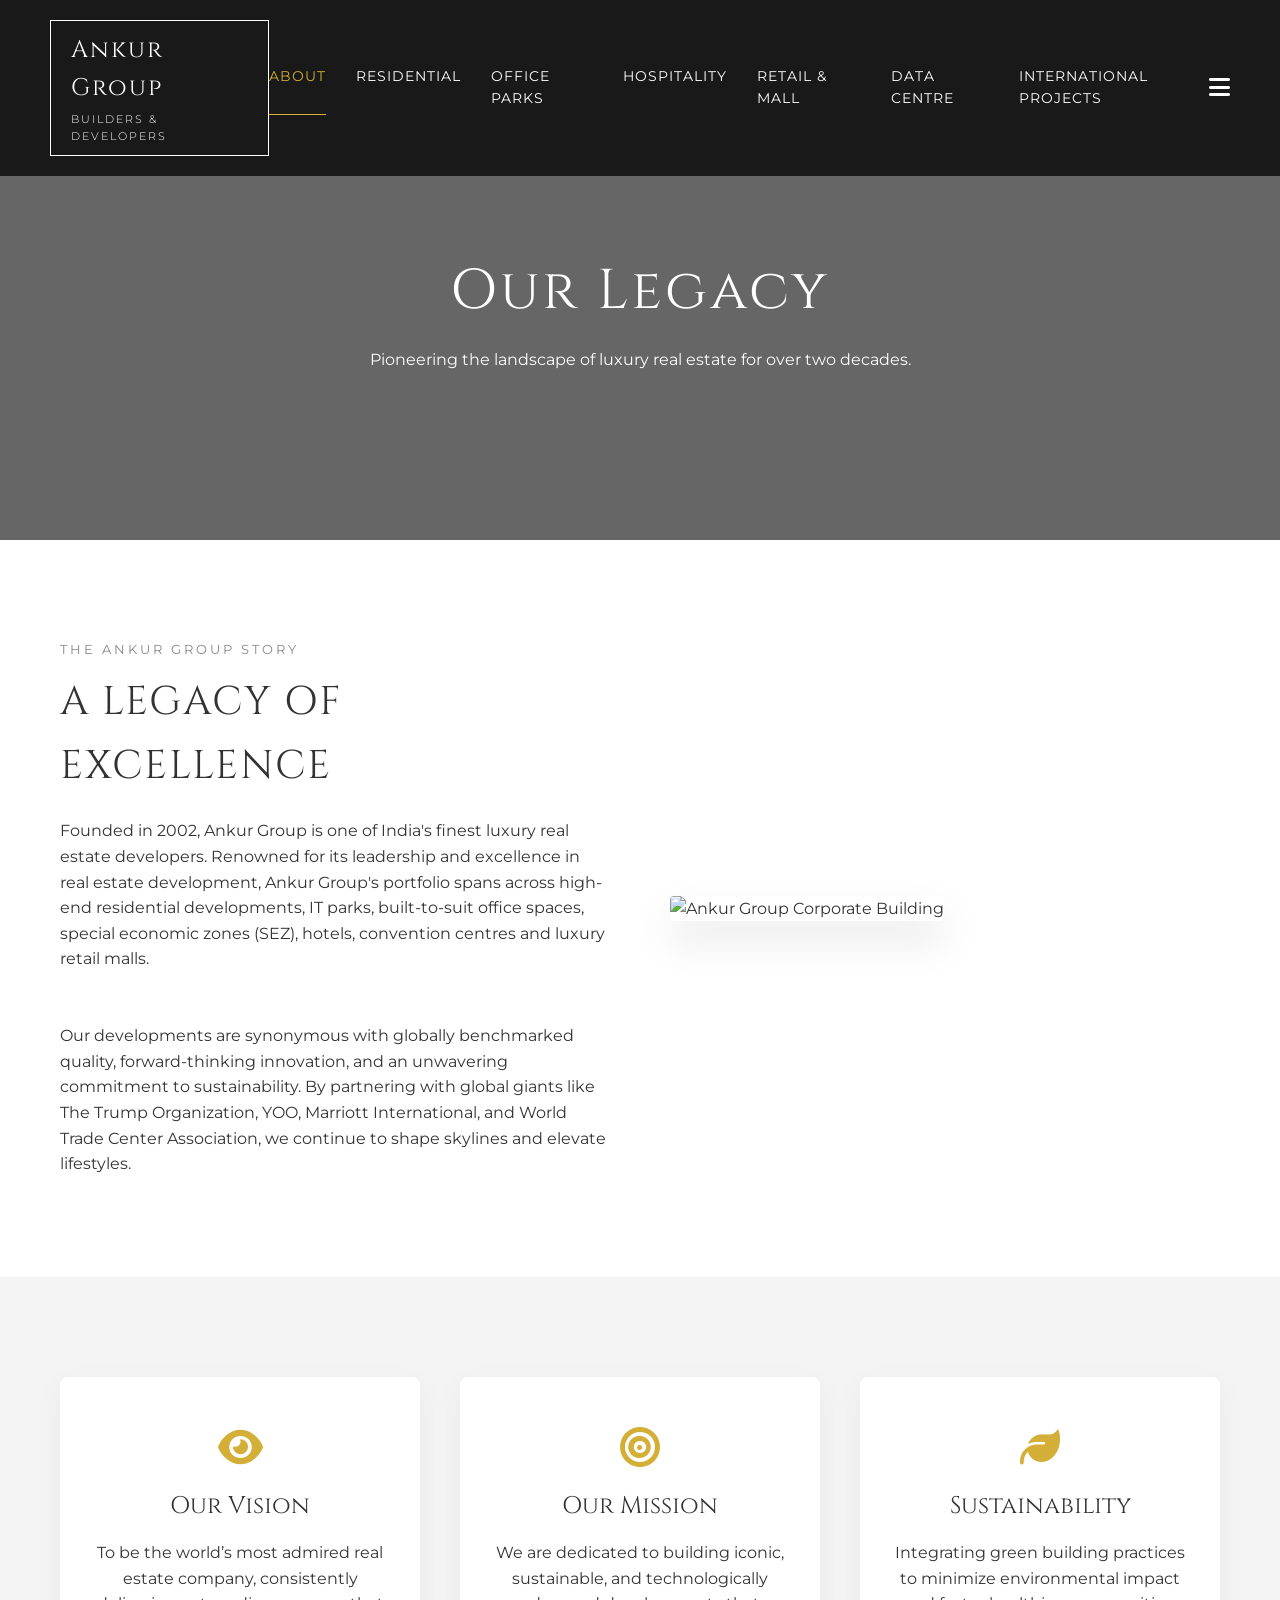
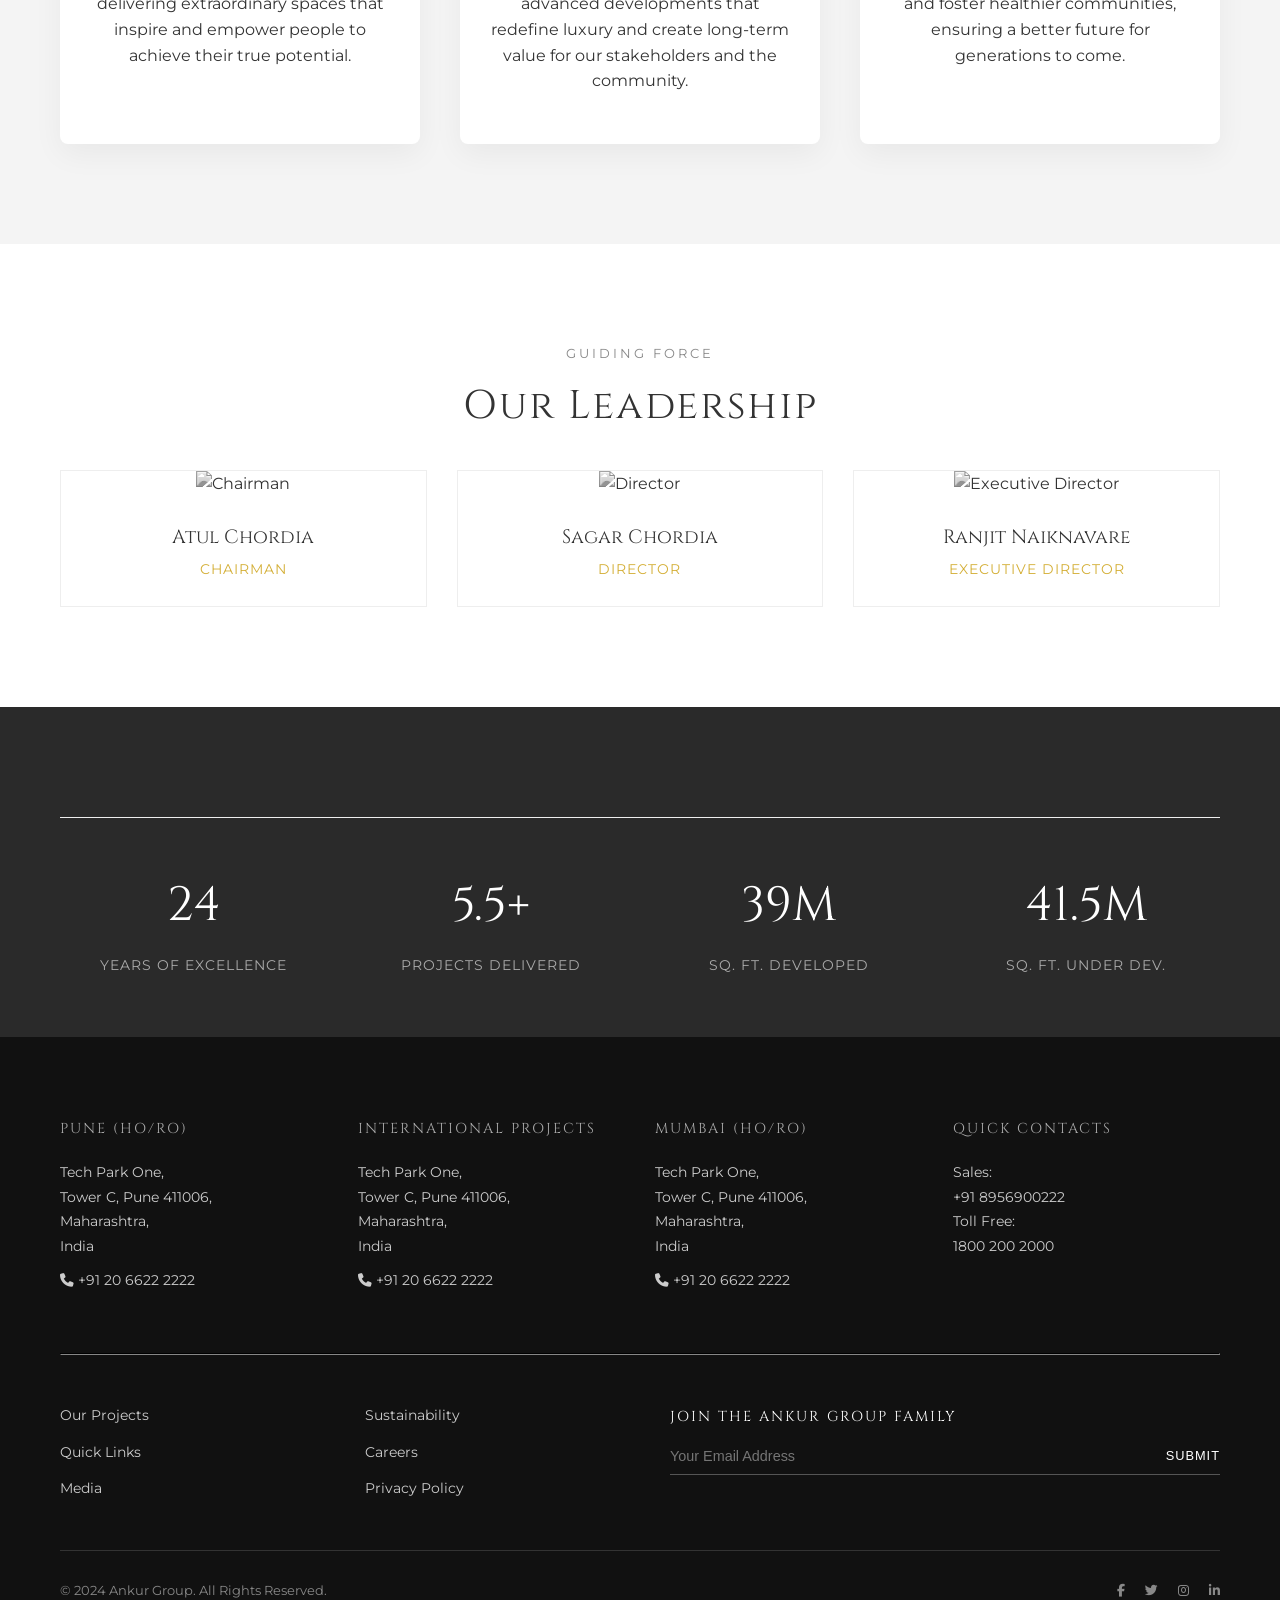
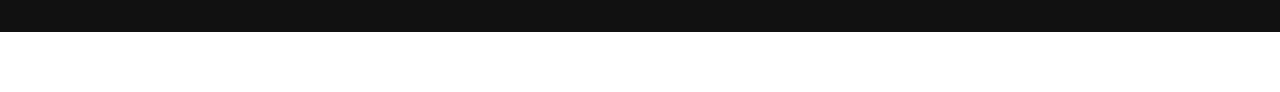
==== about us.html @ a974cc6d "Initial commit for Ankur Group website" ====
<!DOCTYPE html>
<html lang="en">
<head>
    <meta charset="UTF-8">
    <meta name="viewport" content="width=device-width, initial-scale=1.0">
    <title>About Us - Ankur Group Luxury Real Estate</title>
    <link rel="preconnect" href="https://fonts.googleapis.com">
    <link rel="preconnect" href="https://fonts.gstatic.com" crossorigin>
    <link href="https://fonts.googleapis.com/css2?family=Cinzel:wght@400;500;600;700&family=Montserrat:wght@300;400;500;600&display=swap" rel="stylesheet">
    <link rel="stylesheet" href="style.css">
    <link rel="stylesheet" href="https://cdnjs.cloudflare.com/ajax/libs/font-awesome/6.4.0/css/all.min.css">
</head>
<body>
    <!-- Preloader -->
    <div id="preloader">
        <div class="loader-logo">ANKUR GROUP</div>
    </div>
    <!-- Header Navigation -->
    <header class="navbar solid-bg">
        <div class="logo">
            <div class="logo-box">
                <a href="index.html">
                    <span>Ankur Group</span>
                    <span class="sub-logo">Builders & Developers</span>
                </a>
            </div>
        </div>
        <nav class="nav-links">
            <a href="about us.html" class="active">About</a>
            <a href="Residential.html">Residential</a>
            <a href="Office Parks.html">Office Parks</a>
            <a href="Hospitality.html">Hospitality</a>
            <a href="Retail FB.html">Retail & Mall</a>
            <a href="Data Centres.html">Data Centre</a>
            <a href="#">International Projects</a>
        </nav>
        <div class="nav-right">
            <i class="fa-solid fa-bars"></i>
        </div>
    </header>

    <!-- Page Hero Banner -->
    <section class="page-hero" style="background-image: url('https://images.unsplash.com/photo-1577495508048-b635879837f1?auto=format&fit=crop&q=80&w=2000');">
        <div class="overlay-dark"></div>
        <div class="page-hero-content">
            <h1>Our Legacy</h1>
            <p>Pioneering the landscape of luxury real estate for over two decades.</p>
        </div>
    </section>

    <!-- Our Story Section -->
    <section class="our-story section-padding">
        <div class="container">
            <div class="story-grid">
                <div class="story-text">
                    <p class="section-overline">THE ANKUR GROUP STORY</p>
                    <h2 class="section-title mb-4">A LEGACY OF EXCELLENCE</h2>
                    <div class="about-text">
                        <p>Founded in 2002, Ankur Group is one of India's finest luxury real estate developers. Renowned for its leadership and excellence in real estate development, Ankur Group's portfolio spans across high-end residential developments, IT parks, built-to-suit office spaces, special economic zones (SEZ), hotels, convention centres and luxury retail malls.</p>
                        <br><br>
                        Our developments are synonymous with globally benchmarked quality, forward-thinking innovation, and an unwavering commitment to sustainability. By partnering with global giants like The Trump Organization, YOO, Marriott International, and World Trade Center Association, we continue to shape skylines and elevate lifestyles.
                    </div>
                </div>
                <div class="story-image">
                    <img src="https://images.unsplash.com/photo-1486406146926-c627a92ad1ab?auto=format&fit=crop&q=80&w=800" alt="Ankur Group Corporate Building">
                </div>
            </div>
        </div>
    </section>

    <!-- Vision & Mission -->
    <section class="vision-mission section-padding bg-light">
        <div class="container">
            <div class="vision-grid">
                <div class="vm-card">
                    <i class="fa-solid fa-eye vm-icon"></i>
                    <h3>Our Vision</h3>
                    <p>To be the world’s most admired real estate company, consistently delivering extraordinary spaces that inspire and empower people to achieve their true potential.</p>
                </div>
                <div class="vm-card">
                    <i class="fa-solid fa-bullseye vm-icon"></i>
                    <h3>Our Mission</h3>
                    <p>We are dedicated to building iconic, sustainable, and technologically advanced developments that redefine luxury and create long-term value for our stakeholders and the community.</p>
                </div>
                <div class="vm-card">
                    <i class="fa-solid fa-leaf vm-icon"></i>
                    <h3>Sustainability</h3>
                    <p>Integrating green building practices to minimize environmental impact and foster healthier communities, ensuring a better future for generations to come.</p>
                </div>
            </div>
        </div>
    </section>

    <!-- Leadership Section -->
    <section class="leadership section-padding">
        <div class="container text-center">
            <p class="section-overline">GUIDING FORCE</p>
            <h2 class="section-title">Our Leadership</h2>
            
            <div class="leadership-grid mt-4">
                <div class="leader-card">
                    <img src="https://images.unsplash.com/photo-1560250097-0b93528c311a?auto=format&fit=crop&q=80&w=600" alt="Chairman">
                    <div class="leader-info">
                        <h4>Atul Chordia</h4>
                        <p>Chairman</p>
                    </div>
                </div>
                <div class="leader-card">
                    <img src="https://images.unsplash.com/photo-1573496359142-b8d87734a5a2?auto=format&fit=crop&q=80&w=600" alt="Director">
                    <div class="leader-info">
                        <h4>Sagar Chordia</h4>
                        <p>Director</p>
                    </div>
                </div>
                <div class="leader-card">
                    <img src="https://images.unsplash.com/photo-1519085360753-af0119f7cbe7?auto=format&fit=crop&q=80&w=600" alt="Executive Director">
                    <div class="leader-info">
                        <h4>Ranjit Naiknavare</h4>
                        <p>Executive Director</p>
                    </div>
                </div>
            </div>
        </div>
    </section>

    <!-- Statistics Strip -->
    <section class="stats-strip">
        <div class="container">
            <div class="stats-grid strip-grid">
                <div class="stat-item text-center">
                    <h3>24</h3>
                    <p>Years Of Excellence</p>
                </div>
                <div class="stat-item text-center">
                    <h3>5.5+</h3>
                    <p>Projects Delivered</p>
                </div>
                <div class="stat-item text-center">
                    <h3>39M</h3>
                    <p>Sq. Ft. Developed</p>
                </div>
                <div class="stat-item text-center">
                    <h3>41.5M</h3>
                    <p>Sq. Ft. Under Dev.</p>
                </div>
            </div>
        </div>
    </section>

    <!-- Footer Main (Reused) -->
    <footer class="footer">
        <div class="container">
            <div class="footer-grid">
                <div class="footer-col">
                    <h5>PUNE (HO/RO)</h5>
                    <p>Tech Park One,<br>Tower C, Pune 411006,<br>Maharashtra,<br>India</p>
                    <p><i class="fa-solid fa-phone"></i> +91 20 6622 2222</p>
                </div>
                <div class="footer-col">
                    <h5>INTERNATIONAL PROJECTS</h5>
                    <p>Tech Park One,<br>Tower C, Pune 411006,<br>Maharashtra,<br>India</p>
                    <p><i class="fa-solid fa-phone"></i> +91 20 6622 2222</p>
                </div>
                <div class="footer-col">
                    <h5>MUMBAI (HO/RO)</h5>
                    <p>Tech Park One,<br>Tower C, Pune 411006,<br>Maharashtra,<br>India</p>
                    <p><i class="fa-solid fa-phone"></i> +91 20 6622 2222</p>
                </div>
                <div class="footer-col">
                    <h5>QUICK CONTACTS</h5>
                    <p>Sales:<br>+91 8956900222<br>Toll Free:<br>1800 200 2000</p>
                </div>
            </div>
            
            <hr class="footer-divider">
            
            <div class="footer-bottom-grid">
                <div class="f-links">
                    <a href="#">Our Projects</a>
                    <a href="#">Quick Links</a>
                    <a href="#">Media</a>
                </div>
                <div class="f-links">
                    <a href="#">Sustainability</a>
                    <a href="#">Careers</a>
                    <a href="#">Privacy Policy</a>
                </div>
                <div class="f-newsletter">
                    <h5>JOIN THE ANKUR GROUP FAMILY</h5>
                    <form>
                        <input type="email" placeholder="Your Email Address">
                        <button type="submit">Submit</button>
                    </form>
                </div>
            </div>
            
            <div class="footer-copyright">
                <p>&copy; 2024 Ankur Group. All Rights Reserved.</p>
                <div class="social-links">
                    <a href="#"><i class="fa-brands fa-facebook-f"></i></a>
                    <a href="#"><i class="fa-brands fa-twitter"></i></a>
                    <a href="#"><i class="fa-brands fa-instagram"></i></a>
                    <a href="#"><i class="fa-brands fa-linkedin-in"></i></a>
                </div>
            </div>
        </div>
    </footer>

    <script src="script.js"></script>
</body>
</html>
---- style.css ----
:root {
    --primary: #2a2a2a;
    --secondary: #f4f4f4;
    --gold: #d4af37;
    --text-dark: #333333;
    --text-light: #ffffff;
    --text-muted: #888888;
    --font-heading: 'Cinzel', serif;
    --font-body: 'Montserrat', sans-serif;
    --border-color: rgba(255, 255, 255, 0.3);
}

* {
    margin: 0;
    padding: 0;
    box-sizing: border-box;
}

body {
    font-family: var(--font-body);
    color: var(--text-dark);
    line-height: 1.6;
    overflow-x: hidden;
}

a {
    text-decoration: none;
    color: inherit;
}

ul {
    list-style: none;
}

.text-center { text-align: center; }
.mt-2 { margin-top: 1rem; }
.mt-3 { margin-top: 1.5rem; }
.mt-4 { margin-top: 2rem; }

.section-padding {
    padding: 100px 0;
}

.container {
    max-width: 1200px;
    margin: 0 auto;
    padding: 0 20px;
}

/* Typography */
h1, h2, h3, h4, h5, h6 {
    font-family: var(--font-heading);
    font-weight: 400;
}

.section-title {
    font-size: 2.5rem;
    margin-bottom: 20px;
    letter-spacing: 2px;
}

.section-subtitle {
    font-size: 1rem;
    max-width: 900px;
    margin: 0 auto 50px;
    color: var(--text-muted);
}

.section-overline {
    font-size: 0.8rem;
    letter-spacing: 3px;
    color: var(--text-muted);
    margin-bottom: 10px;
    text-transform: uppercase;
}

/* Buttons */
.btn {
    display: inline-block;
    padding: 12px 30px;
    font-size: 0.9rem;
    letter-spacing: 1px;
    text-transform: uppercase;
    transition: all 0.3s ease;
    cursor: pointer;
}

.btn-outline {
    border: 1px solid var(--text-light);
    color: var(--text-light);
    background: transparent;
}

.btn-outline:hover {
    background: var(--text-light);
    color: var(--text-dark);
}

.btn-outline.dark {
    border-color: var(--text-dark);
    color: var(--text-dark);
}

.btn-outline.dark:hover {
    background: var(--text-dark);
    color: var(--text-light);
}

/* Navbar */
.navbar {
    position: absolute;
    top: 0;
    left: 0;
    width: 100%;
    padding: 20px 50px;
    display: flex;
    justify-content: space-between;
    align-items: center;
    z-index: 100;
    color: var(--text-light);
}

.logo-box {
    border: 1px solid var(--text-light);
    padding: 10px 20px;
    font-family: var(--font-heading);
    font-size: 1.5rem;
    letter-spacing: 2px;
    display: flex;
    flex-direction: column;
    align-items: center;
}

.logo-box a {
    color: inherit;
    text-decoration: none;
    display: flex;
    flex-direction: column;
    align-items: center;
}

.sub-logo {
    font-family: var(--font-body);
    font-size: 0.45em;
    letter-spacing: 2px;
    font-weight: 300;
    margin-top: 3px;
    text-transform: uppercase;
}

.nav-links {
    display: flex;
    gap: 30px;
}

.nav-links a {
    font-size: 0.85rem;
    text-transform: uppercase;
    letter-spacing: 1px;
    position: relative;
}

.nav-links a::after {
    content: '';
    position: absolute;
    bottom: -5px;
    left: 0;
    width: 0;
    height: 1px;
    background: var(--text-light);
    transition: width 0.3s;
}

.nav-links a:hover::after {
    width: 100%;
}

.nav-right {
    font-size: 1.5rem;
    cursor: pointer;
}

/* Hero Section */
.hero {
    position: relative;
    height: 100vh;
    width: 100%;
    overflow: hidden;
}

.hero-slider {
    height: 100%;
    width: 100%;
}

.slide {
    position: absolute;
    top: 0;
    left: 0;
    width: 100%;
    height: 100%;
    background-size: cover;
    background-position: center;
    opacity: 0;
    transition: opacity 0.8s ease-in-out;
    display: flex;
    align-items: center;
    justify-content: center;
    text-align: center;
    color: var(--text-light);
}

.slide.active {
    opacity: 1;
    z-index: 1;
}

.overlay {
    position: absolute;
    top: 0;
    left: 0;
    width: 100%;
    height: 100%;
    background: rgba(0, 0, 0, 0.4);
    z-index: 2;
}

.slide-content {
    position: relative;
    z-index: 3;
    max-width: 800px;
    padding: 0 20px;
    transform: translateY(20px);
    opacity: 0;
    transition: all 0.8s ease 0.3s;
}

.slide.active .slide-content {
    transform: translateY(0);
    opacity: 1;
}

.slide-content h1 {
    font-size: 4rem;
    margin-bottom: 20px;
    letter-spacing: 4px;
}

.slide-content p {
    font-size: 1.1rem;
    margin-bottom: 30px;
    line-height: 1.8;
}

.slider-controls {
    position: absolute;
    top: 50%;
    left: 0;
    width: 100%;
    transform: translateY(-50%);
    display: flex;
    justify-content: space-between;
    padding: 0 50px;
    z-index: 10;
}

.slider-controls button {
    background: transparent;
    border: 1px solid var(--border-color);
    border-radius: 50%;
    width: 50px;
    height: 50px;
    color: var(--text-light);
    font-size: 1.2rem;
    cursor: pointer;
    transition: all 0.3s;
}

.slider-controls button:hover {
    background: rgba(255,255,255,0.2);
    border-color: var(--text-light);
}

.slider-dots {
    position: absolute;
    bottom: 30px;
    left: 50%;
    transform: translateX(-50%);
    z-index: 10;
    display: flex;
    gap: 10px;
}

.dot {
    width: 40px;
    height: 2px;
    background: var(--border-color);
    cursor: pointer;
    transition: all 0.3s;
}

.dot.active {
    background: var(--text-light);
}

/* Stats */
.stats-grid {
    display: grid;
    grid-template-columns: repeat(4, 1fr);
    gap: 30px;
    margin-top: 50px;
    border-top: 1px solid #eee;
    padding-top: 50px;
}

.stat-item h3 {
    font-size: 3rem;
    color: var(--primary);
    margin-bottom: 10px;
}

.stat-item p {
    font-size: 0.9rem;
    color: var(--text-muted);
    text-transform: uppercase;
    letter-spacing: 1px;
}

/* Full Width Image */
.full-width-image {
    height: 60vh;
    background-size: cover;
    background-position: center;
    background-attachment: fixed;
}

/* Accordion Section */
.accordion-section {
    display: flex;
    height: 70vh;
    width: 100%;
}

.accordion-item {
    flex: 1;
    position: relative;
    background-size: cover;
    background-position: center;
    transition: flex 0.5s ease;
    cursor: pointer;
    overflow: hidden;
    color: var(--text-light);
}

.accordion-item.active {
    flex: 4;
}

.overlay-dark {
    position: absolute;
    top: 0; left: 0; width: 100%; height: 100%;
    background: rgba(0,0,0,0.6);
    transition: background 0.3s;
}

.accordion-item.active .overlay-dark {
    background: rgba(0,0,0,0.3);
}

.acc-header {
    position: absolute;
    top: 50%;
    left: 50%;
    transform: translate(-50%, -50%);
    text-align: center;
    z-index: 2;
    transition: all 0.4s;
    width: 100%;
}

.accordion-item.active .acc-header {
    opacity: 0;
    pointer-events: none;
}

.acc-header span {
    display: block;
    font-size: 0.8rem;
    margin-bottom: 10px;
    letter-spacing: 2px;
}

.acc-header h4 {
    font-size: 1.2rem;
    letter-spacing: 2px;
    margin-bottom: 15px;
    transform: rotate(-90deg);
    white-space: nowrap;
    position: absolute;
    left: 50%;
    margin-left: -50px;
    top: 100px;
}

.acc-icon {
    margin-top: 150px;
}

.acc-content {
    position: absolute;
    top: 50%;
    left: 50%;
    transform: translate(-50%, -50%);
    width: 80%;
    max-width: 600px;
    text-align: center;
    z-index: 3;
    opacity: 0;
    pointer-events: none;
    transition: all 0.4s;
}

.accordion-item.active .acc-content {
    opacity: 1;
    pointer-events: all;
    transition-delay: 0.2s;
}

.acc-title {
    font-size: 2.5rem;
    margin-bottom: 20px;
    letter-spacing: 3px;
}

.acc-content p {
    font-size: 1rem;
    margin-bottom: 30px;
}

.acc-stats {
    display: flex;
    justify-content: center;
    gap: 30px;
    margin-bottom: 30px;
    font-size: 0.9rem;
}

/* Shaping Skylines */
.tabs-container {
    display: flex;
    justify-content: space-between;
    align-items: center;
    margin-bottom: 40px;
    border-bottom: 1px solid #eee;
    padding-bottom: 15px;
}

.tabs {
    display: flex;
    gap: 30px;
}

.tab {
    background: none;
    border: none;
    font-size: 0.9rem;
    color: var(--text-muted);
    text-transform: uppercase;
    letter-spacing: 1px;
    cursor: pointer;
    padding-bottom: 15px;
    position: relative;
}

.tab.active {
    color: var(--text-dark);
}

.tab.active::after {
    content: '';
    position: absolute;
    bottom: -16px;
    left: 0;
    width: 100%;
    height: 2px;
    background: var(--text-dark);
}

.carousel-nav button {
    background: none;
    border: none;
    font-size: 1.2rem;
    color: var(--text-dark);
    cursor: pointer;
    margin-left: 15px;
}

.projects-carousel {
    display: grid;
    grid-template-columns: repeat(4, 1fr);
    gap: 20px;
}

.project-card {
    cursor: pointer;
}

.card-img {
    width: 100%;
    height: 300px;
    overflow: hidden;
    margin-bottom: 15px;
}

.card-img img {
    width: 100%;
    height: 100%;
    object-fit: cover;
    transition: transform 0.5s ease;
}

.project-card:hover .card-img img {
    transform: scale(1.05);
}

.card-info h4 {
    font-size: 1.1rem;
    margin-bottom: 5px;
}

.card-info p {
    font-size: 0.85rem;
    color: var(--text-muted);
}

/* Signature Dev */
.signature-dev {
    background: #fafafa;
}

.sig-image-container {
    position: relative;
    width: 100%;
    max-width: 1400px;
    margin: 40px auto 0;
    height: 60vh;
}

.sig-main-img {
    width: 100%;
    height: 100%;
    object-fit: cover;
}

.sig-controls {
    position: absolute;
    top: 50%;
    left: 0;
    width: 100%;
    display: flex;
    justify-content: space-between;
    padding: 0 30px;
    transform: translateY(-50%);
}

.sig-controls button {
    background: rgba(255,255,255,0.8);
    border: none;
    width: 40px;
    height: 40px;
    border-radius: 50%;
    cursor: pointer;
    transition: all 0.3s;
}

.sig-controls button:hover {
    background: #fff;
}

.sig-title {
    font-size: 1.8rem;
    margin-bottom: 10px;
}

/* Services */
.services-grid {
    display: grid;
    grid-template-columns: repeat(3, 1fr);
    gap: 30px;
}

.service-card {
    position: relative;
    height: 400px;
    overflow: hidden;
}

.service-card img {
    width: 100%;
    height: 100%;
    object-fit: cover;
    transition: transform 0.5s ease;
}

.service-card:hover img {
    transform: scale(1.05);
}

.service-content {
    position: absolute;
    bottom: 0;
    left: 0;
    width: 100%;
    padding: 30px;
    background: linear-gradient(transparent, rgba(0,0,0,0.8));
    color: #fff;
    text-align: left;
}

.service-content h4 {
    font-size: 1.2rem;
    margin-bottom: 10px;
}

.btn-link {
    font-size: 0.85rem;
    text-transform: uppercase;
    letter-spacing: 1px;
    border-bottom: 1px solid #fff;
    padding-bottom: 3px;
}

/* Footer Visuals */
.footer-visuals {
    display: grid;
    grid-template-columns: repeat(3, 1fr);
    height: 300px;
}

.f-visual {
    position: relative;
    background-size: cover;
    background-position: center;
    display: flex;
    align-items: center;
    justify-content: center;
    color: #fff;
    overflow: hidden;
}

.f-visual h3 {
    position: relative;
    z-index: 2;
    font-size: 1.5rem;
    letter-spacing: 2px;
}

.f-visual .btn-icon {
    position: absolute;
    bottom: 30px;
    z-index: 2;
    border: 1px solid rgba(255,255,255,0.5);
    width: 40px;
    height: 40px;
    display: flex;
    align-items: center;
    justify-content: center;
    border-radius: 50%;
    transition: all 0.3s;
}

.f-visual:hover .btn-icon {
    background: #fff;
    color: #000;
}

/* Footer */
.footer {
    background: #111;
    color: #fff;
    padding: 80px 0 30px;
}

.footer-grid {
    display: grid;
    grid-template-columns: repeat(4, 1fr);
    gap: 30px;
    margin-bottom: 50px;
}

.footer-col h5 {
    font-size: 0.9rem;
    letter-spacing: 2px;
    margin-bottom: 20px;
    color: #aaa;
}

.footer-col p {
    font-size: 0.85rem;
    color: #ccc;
    margin-bottom: 10px;
    line-height: 1.8;
}

.footer-divider {
    border-color: #333;
    margin-bottom: 50px;
}

.footer-bottom-grid {
    display: grid;
    grid-template-columns: 1fr 1fr 2fr;
    gap: 30px;
    margin-bottom: 50px;
}

.f-links {
    display: flex;
    flex-direction: column;
    gap: 15px;
}

.f-links a {
    font-size: 0.85rem;
    color: #ccc;
    transition: color 0.3s;
}

.f-links a:hover {
    color: #fff;
}

.f-newsletter h5 {
    font-size: 0.9rem;
    letter-spacing: 2px;
    margin-bottom: 20px;
}

.f-newsletter form {
    display: flex;
    border-bottom: 1px solid #555;
    padding-bottom: 10px;
}

.f-newsletter input {
    flex: 1;
    background: none;
    border: none;
    color: #fff;
    outline: none;
    font-size: 0.9rem;
}

.f-newsletter button {
    background: none;
    border: none;
    color: #fff;
    text-transform: uppercase;
    letter-spacing: 1px;
    font-size: 0.8rem;
    cursor: pointer;
}

.footer-copyright {
    display: flex;
    justify-content: space-between;
    align-items: center;
    border-top: 1px solid #333;
    padding-top: 30px;
    font-size: 0.8rem;
    color: #888;
}

.social-links {
    display: flex;
    gap: 20px;
}

.social-links a {
    color: #888;
    transition: color 0.3s;
}

.social-links a:hover {
    color: #fff;
}

/* Responsive Design */
@media (max-width: 1024px) {
    .stats-grid {
        grid-template-columns: repeat(2, 1fr);
    }
    .accordion-section {
        flex-direction: column;
        height: 100vh;
    }
    .projects-carousel {
        grid-template-columns: repeat(2, 1fr);
    }
    .services-grid {
        grid-template-columns: repeat(2, 1fr);
    }
    .footer-grid {
        grid-template-columns: repeat(2, 1fr);
    }
}

@media (max-width: 768px) {
    .nav-links {
        display: none;
    }
    .slide-content h1 {
        font-size: 2.5rem;
    }
    .footer-bottom-grid {
        grid-template-columns: 1fr;
    }
    .footer-visuals {
        grid-template-columns: 1fr;
    }
}

/* =========================================
   About Us Page Styles
========================================= */

/* Navbar Variation */
.navbar.solid-bg {
    background: rgba(17, 17, 17, 0.9);
    position: fixed;
}
.nav-links a.active {
    color: var(--gold);
}
.nav-links a.active::after {
    width: 100%;
    background: var(--gold);
}

/* Page Hero */
.page-hero {
    position: relative;
    height: 60vh;
    background-size: cover;
    background-position: center;
    display: flex;
    align-items: center;
    justify-content: center;
    text-align: center;
    color: var(--text-light);
    margin-top: 0;
}
.page-hero-content {
    position: relative;
    z-index: 3;
    padding-top: 80px; /* offset for fixed navbar */
}
.page-hero-content h1 {
    font-size: 3.5rem;
    letter-spacing: 3px;
    margin-bottom: 10px;
}

/* Story Section */
.story-grid {
    display: grid;
    grid-template-columns: 1fr 1fr;
    gap: 60px;
    align-items: center;
}
.story-image img {
    width: 100%;
    border-radius: 4px;
    box-shadow: 0 20px 40px rgba(0,0,0,0.1);
}

/* Vision & Mission */
.bg-light {
    background: var(--secondary);
}
.vision-grid {
    display: grid;
    grid-template-columns: repeat(3, 1fr);
    gap: 40px;
}
.vm-card {
    background: #fff;
    padding: 50px 30px;
    text-align: center;
    border-radius: 8px;
    box-shadow: 0 10px 30px rgba(0,0,0,0.05);
    transition: transform 0.3s;
}
.vm-card:hover {
    transform: translateY(-10px);
}
.vm-icon {
    font-size: 2.5rem;
    color: var(--gold);
    margin-bottom: 20px;
}
.vm-card h3 {
    font-size: 1.5rem;
    margin-bottom: 15px;
}

/* Leadership */
.leadership-grid {
    display: grid;
    grid-template-columns: repeat(3, 1fr);
    gap: 30px;
}
.leader-card {
    background: #fff;
    border: 1px solid #eee;
    overflow: hidden;
}
.leader-card img {
    width: 100%;
    height: 350px;
    object-fit: cover;
    filter: grayscale(100%);
    transition: filter 0.5s;
}
.leader-card:hover img {
    filter: grayscale(0%);
}
.leader-info {
    padding: 25px;
}
.leader-info h4 {
    font-size: 1.2rem;
    margin-bottom: 5px;
}
.leader-info p {
    color: var(--gold);
    font-size: 0.9rem;
    text-transform: uppercase;
    letter-spacing: 1px;
}

/* Stats Strip */
.stats-strip {
    background: var(--primary);
    color: #fff;
    padding: 60px 0;
}
.stats-strip .stat-item h3 {
    color: #fff;
}
.stats-strip .stat-item p {
    color: #aaa;
}

@media (max-width: 768px) {
    .story-grid, .vision-grid, .leadership-grid {
        grid-template-columns: 1fr;
    }
}

/* =========================================
   Residential Page Styles
========================================= */

/* Residential Hero */
.res-hero {
    position: relative;
    height: 70vh;
    background-size: cover;
    background-position: center;
    display: flex;
    flex-direction: column;
    align-items: center;
    justify-content: center;
    text-align: center;
    color: var(--text-light);
}

.res-hero-content {
    position: relative;
    z-index: 3;
    padding-top: 80px;
}

.res-hero-content h1 {
    font-size: 4rem;
    letter-spacing: 4px;
    margin-bottom: 10px;
}

.res-hero-content p {
    font-size: 1.2rem;
    letter-spacing: 1px;
}

.res-hero-stats {
    position: absolute;
    bottom: 0;
    left: 0;
    width: 100%;
    z-index: 3;
    display: flex;
    justify-content: center;
    gap: 80px;
    padding: 30px 20px;
    border-top: 1px solid rgba(255,255,255,0.2);
    background: linear-gradient(transparent, rgba(0,0,0,0.8));
}

.res-stat h3 {
    font-size: 2rem;
    color: #fff;
    margin-bottom: 5px;
}

.res-stat .unit {
    font-size: 1rem;
    color: var(--gold);
}

.res-stat p {
    font-size: 0.85rem;
    text-transform: uppercase;
    letter-spacing: 1px;
}

/* Projects List */
.projects-list {
    background: #fff;
}

.project-list-item {
    display: flex;
    gap: 50px;
    margin-bottom: 60px;
    padding-bottom: 60px;
    border-bottom: 1px solid #eee;
}

.project-list-item:last-child {
    border-bottom: none;
}

.proj-img {
    flex: 0 0 45%;
}

.proj-img img {
    width: 100%;
    height: 400px;
    object-fit: cover;
}

.proj-details {
    flex: 1;
    display: flex;
    flex-direction: column;
    justify-content: center;
}

.proj-title {
    font-size: 1.8rem;
    margin-bottom: 15px;
    letter-spacing: 1px;
    color: var(--primary);
}

.proj-desc {
    font-size: 1rem;
    color: var(--text-muted);
    margin-bottom: 25px;
}

.proj-features {
    display: grid;
    grid-template-columns: 1fr 1fr;
    gap: 15px;
    margin-bottom: 30px;
}

.proj-features li {
    font-size: 0.9rem;
    color: #555;
    display: flex;
    align-items: center;
    gap: 10px;
}

.proj-features li i {
    color: var(--gold);
    width: 20px;
}

.proj-actions {
    display: flex;
    gap: 15px;
}

.btn-sm {
    padding: 10px 20px;
    font-size: 0.8rem;
}

/* Pagination */
.pagination {
    display: flex;
    justify-content: center;
    align-items: center;
    gap: 15px;
    margin-top: 20px;
}

.page-link {
    width: 40px;
    height: 40px;
    display: flex;
    align-items: center;
    justify-content: center;
    border: 1px solid #ddd;
    color: #555;
    transition: all 0.3s;
}

.page-link:hover, .page-link.active {
    background: var(--primary);
    color: #fff;
    border-color: var(--primary);
}

.page-dots {
    color: #888;
}

/* Explore Others */
.explore-others .project-card {
    border: 1px solid #eee;
    background: #fff;
}

/* At a Glance Banner */
.glance-banner {
    position: relative;
    height: 40vh;
    background-size: cover;
    background-position: center;
    display: flex;
    align-items: center;
    justify-content: center;
    text-align: center;
    color: #fff;
}

.glance-content {
    position: relative;
    z-index: 3;
}

.glance-content h2 {
    font-size: 2.2rem;
    letter-spacing: 2px;
    margin-bottom: 10px;
}

.glance-content p {
    font-size: 1.2rem;
    letter-spacing: 4px;
}

@media (max-width: 992px) {
    .project-list-item {
        flex-direction: column;
    }
    .res-hero-stats {
        gap: 30px;
        flex-wrap: wrap;
    }
}

/* =========================================
   Sticky Filter Bar
========================================= */

.sticky-filter-bar {
    position: fixed;
    bottom: 0;
    left: 0;
    width: 100%;
    background: #faf7f2;
    border-top: 1px solid #e0dcd2;
    z-index: 1000;
    padding: 15px 40px;
    display: flex;
    justify-content: space-between;
    align-items: center;
    box-shadow: 0 -2px 10px rgba(0,0,0,0.05);
}

.sticky-left, .sticky-center, .sticky-right {
    display: flex;
    align-items: center;
    gap: 30px;
}

.sticky-filter-bar p {
    font-size: 0.9rem;
    color: #333;
    font-weight: 500;
    margin: 0;
}

.filter-dropdown {
    position: relative;
    border-bottom: 1px solid #c8bcad;
    padding-bottom: 5px;
    width: 200px;
    display: flex;
    justify-content: space-between;
    align-items: center;
    cursor: pointer;
    font-size: 0.9rem;
    color: #333;
}

.filter-dropdown i {
    font-size: 0.8rem;
    color: #888;
}

.toggle-switch {
    display: flex;
    align-items: center;
    gap: 10px;
    font-size: 0.85rem;
    color: #666;
}

.toggle-bg {
    width: 50px;
    height: 24px;
    background: #c8bcad;
    border-radius: 2px;
    position: relative;
    cursor: pointer;
    border: 1px solid #bba58d;
}

.toggle-thumb {
    position: absolute;
    top: 2px;
    left: 2px;
    width: 20px;
    height: 18px;
    background: #fff;
    border-radius: 2px;
    transition: left 0.3s;
}

/* Add padding to body to prevent content from hiding behind sticky bar */
body {
    padding-bottom: 60px;
}

/* =========================================
   Preloader and Transitions
========================================= */

#preloader {
    position: fixed;
    top: 0;
    left: 0;
    width: 100%;
    height: 100%;
    background-color: #111; /* Dark luxury background */
    z-index: 999999;
    display: flex;
    justify-content: center;
    align-items: center;
    transition: opacity 0.5s ease, visibility 0.5s ease;
}

#preloader.fade-out {
    opacity: 0;
    visibility: hidden;
}

.loader-logo {
    color: #c8bcad;
    font-family: 'Cinzel', serif;
    font-size: 2.5rem;
    letter-spacing: 5px;
    animation: pulse 1.5s infinite;
}

@keyframes pulse {
    0% { opacity: 0.5; transform: scale(0.95); }
    50% { opacity: 1; transform: scale(1); }
    100% { opacity: 0.5; transform: scale(0.95); }
}
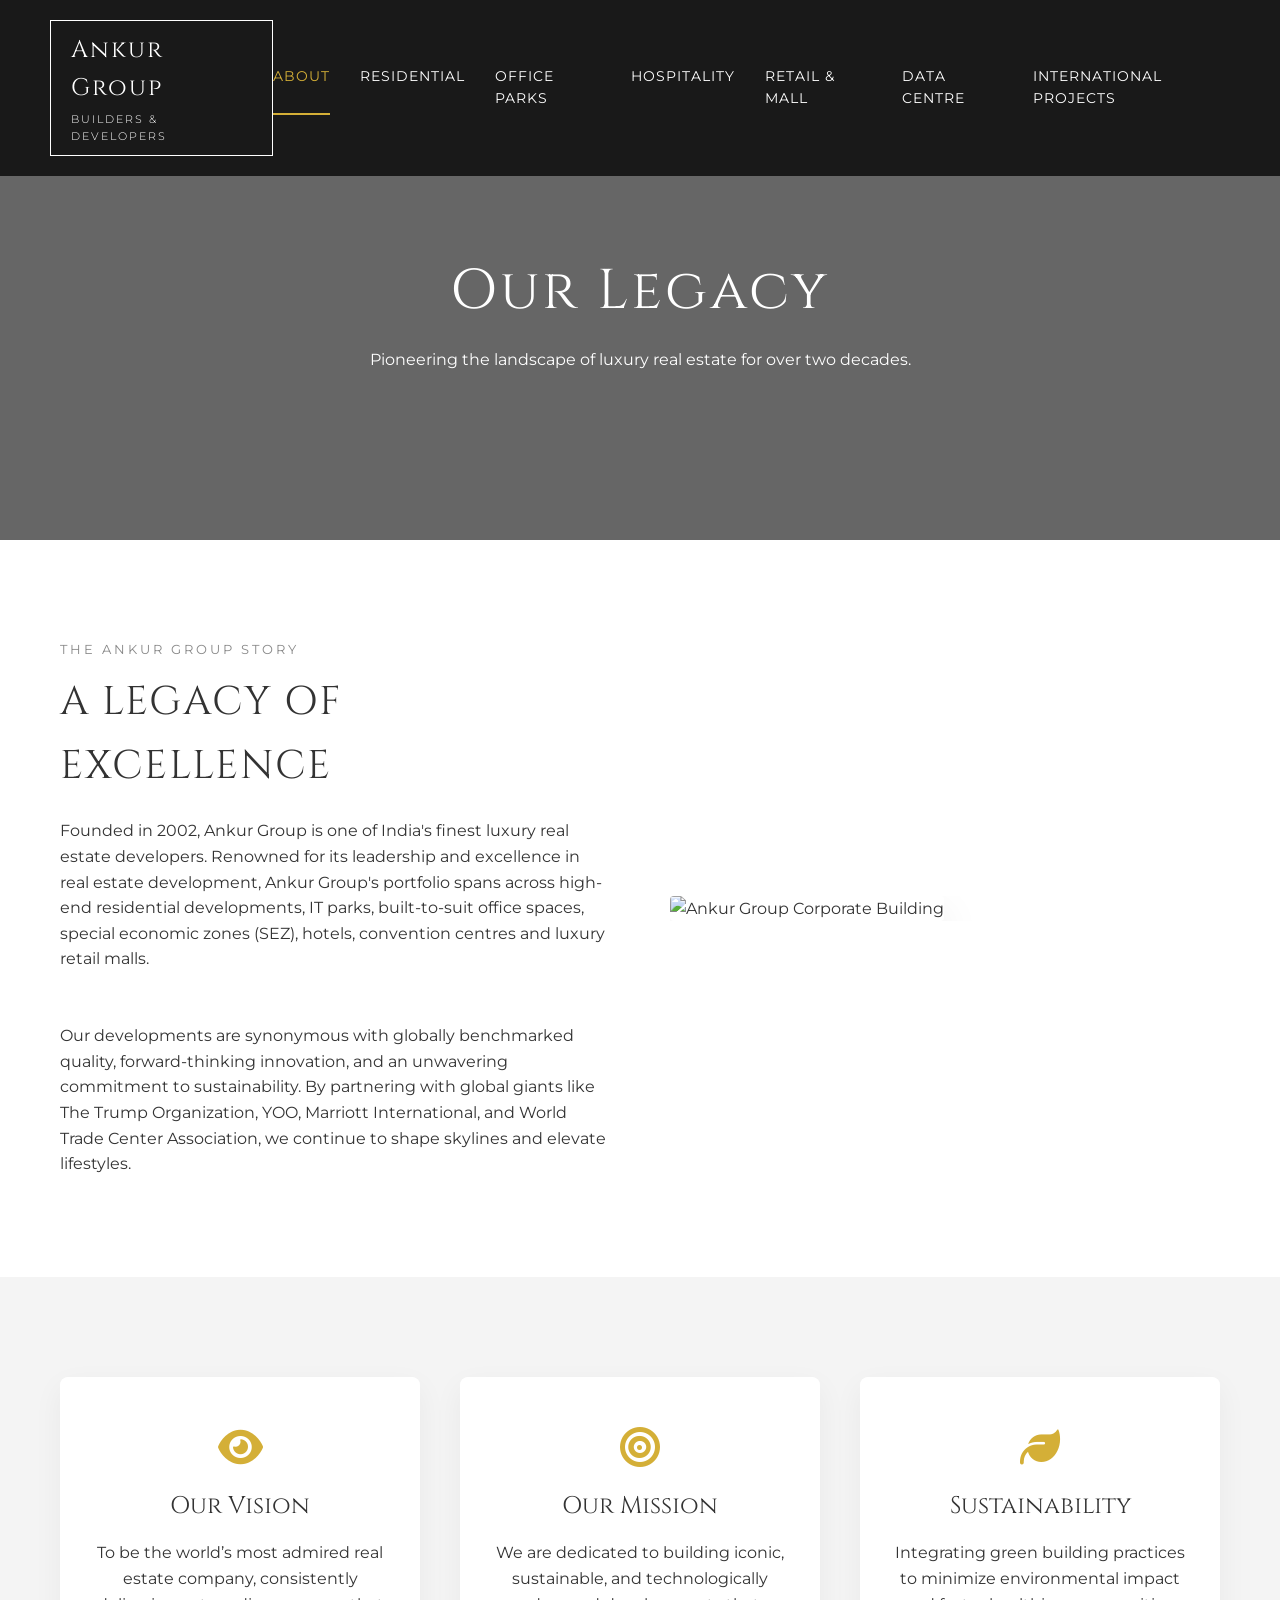
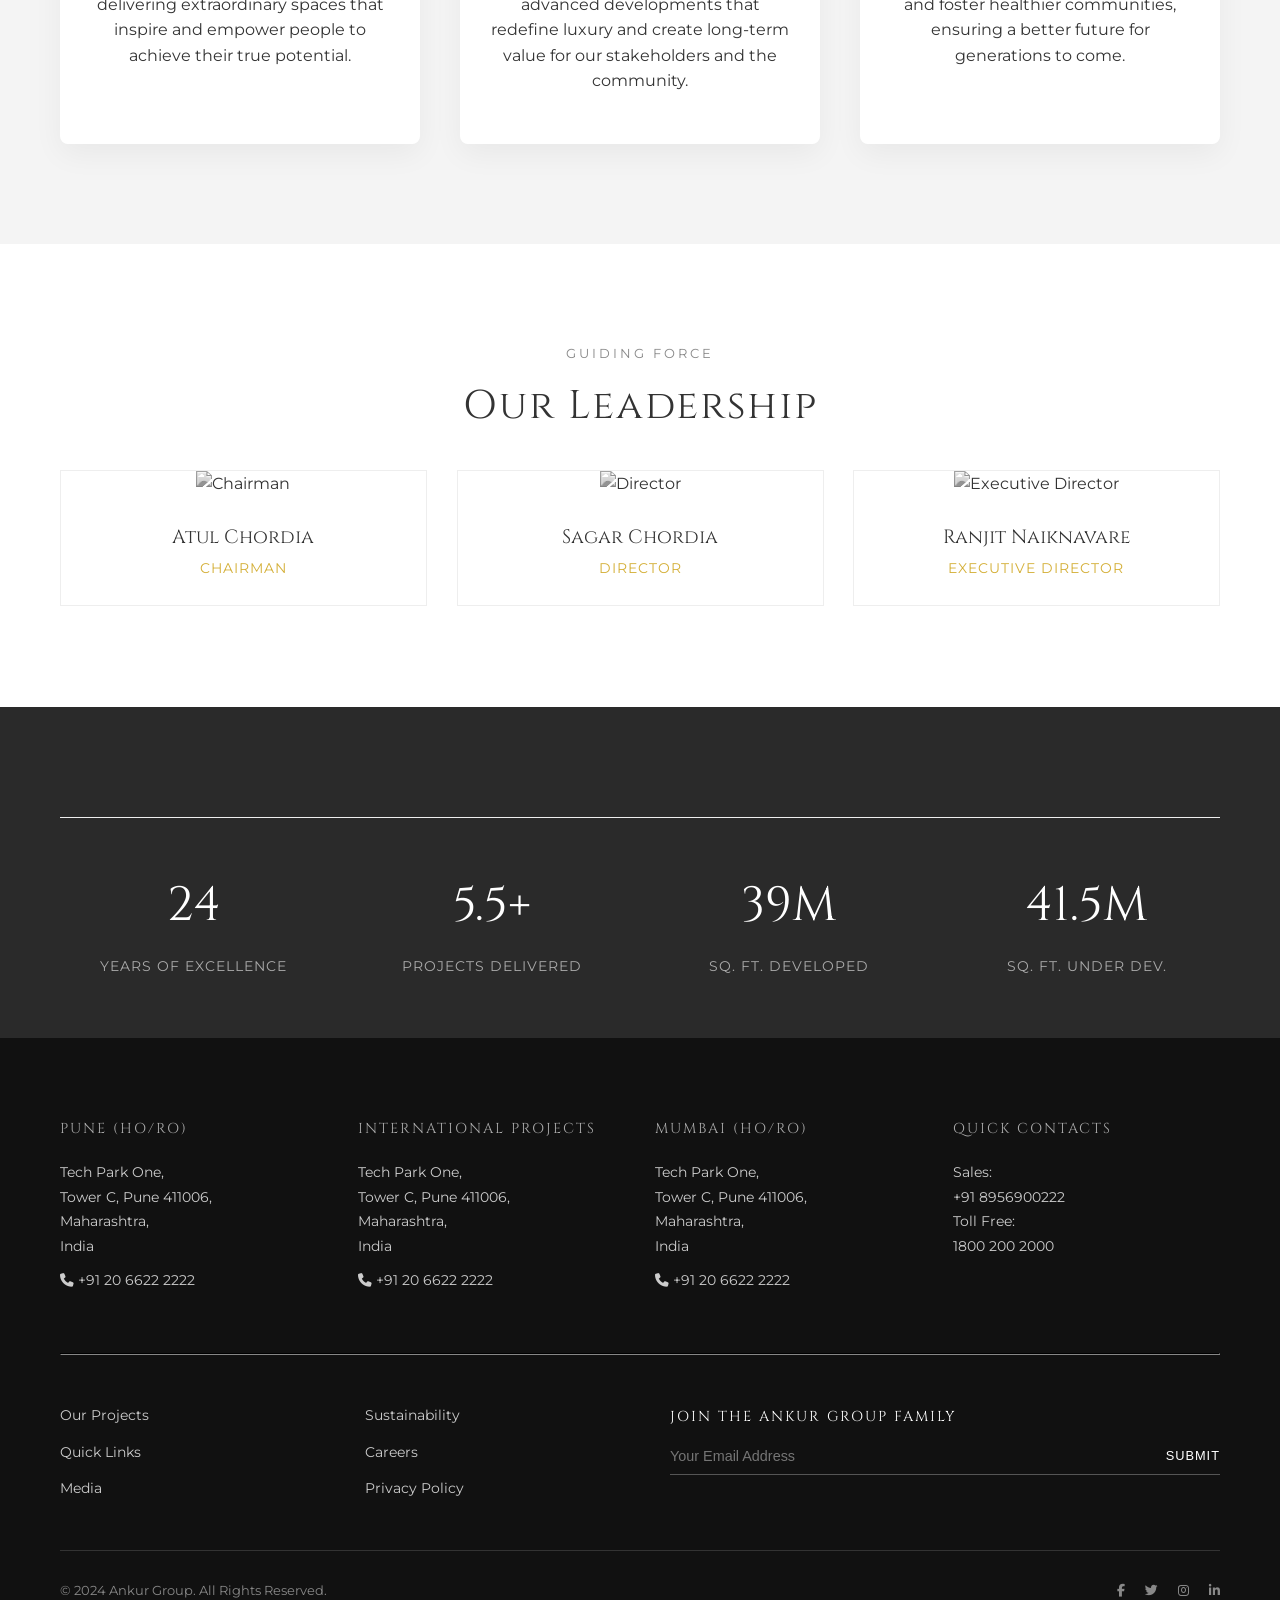
==== commit 7ade1765: "Implement luxury modern project popup modal across Office Parks, Hospitality, Retail & Mall, Data Ce" ====
--- a/about us.html
+++ b/about us.html
@@ -32,7 +32,7 @@
             <a href="Hospitality.html">Hospitality</a>
             <a href="Retail FB.html">Retail & Mall</a>
             <a href="Data Centres.html">Data Centre</a>
-            <a href="#">International Projects</a>
+            <a href="International Projects.html">International Projects</a>
         </nav>
         <div class="nav-right">
             <i class="fa-solid fa-bars"></i>
--- a/style.css
+++ b/style.css
@@ -32,10 +32,21 @@
     list-style: none;
 }
 
-.text-center { text-align: center; }
-.mt-2 { margin-top: 1rem; }
-.mt-3 { margin-top: 1.5rem; }
-.mt-4 { margin-top: 2rem; }
+.text-center {
+    text-align: center;
+}
+
+.mt-2 {
+    margin-top: 1rem;
+}
+
+.mt-3 {
+    margin-top: 1.5rem;
+}
+
+.mt-4 {
+    margin-top: 2rem;
+}
 
 .section-padding {
     padding: 100px 0;
@@ -48,7 +59,12 @@
 }
 
 /* Typography */
-h1, h2, h3, h4, h5, h6 {
+h1,
+h2,
+h3,
+h4,
+h5,
+h6 {
     font-family: var(--font-heading);
     font-weight: 400;
 }
@@ -277,7 +293,7 @@
 }
 
 .slider-controls button:hover {
-    background: rgba(255,255,255,0.2);
+    background: rgba(255, 255, 255, 0.2);
     border-color: var(--text-light);
 }
 
@@ -358,13 +374,16 @@
 
 .overlay-dark {
     position: absolute;
-    top: 0; left: 0; width: 100%; height: 100%;
-    background: rgba(0,0,0,0.6);
+    top: 0;
+    left: 0;
+    width: 100%;
+    height: 100%;
+    background: rgba(0, 0, 0, 0.6);
     transition: background 0.3s;
 }
 
 .accordion-item.active .overlay-dark {
-    background: rgba(0,0,0,0.3);
+    background: rgba(0, 0, 0, 0.3);
 }
 
 .acc-header {
@@ -564,7 +583,7 @@
 }
 
 .sig-controls button {
-    background: rgba(255,255,255,0.8);
+    background: rgba(255, 255, 255, 0.8);
     border: none;
     width: 40px;
     height: 40px;
@@ -612,7 +631,7 @@
     left: 0;
     width: 100%;
     padding: 30px;
-    background: linear-gradient(transparent, rgba(0,0,0,0.8));
+    background: linear-gradient(transparent, rgba(0, 0, 0, 0.8));
     color: #fff;
     text-align: left;
 }
@@ -659,7 +678,7 @@
     position: absolute;
     bottom: 30px;
     z-index: 2;
-    border: 1px solid rgba(255,255,255,0.5);
+    border: 1px solid rgba(255, 255, 255, 0.5);
     width: 40px;
     height: 40px;
     display: flex;
@@ -785,38 +804,332 @@
     color: #fff;
 }
 
-/* Responsive Design */
+/* Responsive Design & Mobile Overhaul */
+.nav-right {
+    display: none;
+    /* Hidden on desktop */
+    font-size: 1.5rem;
+    cursor: pointer;
+    z-index: 1001;
+    /* Above menu overlay */
+    transition: color 0.3s ease;
+}
+
 @media (max-width: 1024px) {
     .stats-grid {
         grid-template-columns: repeat(2, 1fr);
-    }
+        gap: 20px;
+    }
+
     .accordion-section {
         flex-direction: column;
-        height: 100vh;
-    }
+        height: auto;
+        min-height: 120vh;
+    }
+
+    .accordion-item {
+        height: 20vh;
+        transition: height 0.4s ease;
+    }
+
+    .accordion-item.active {
+        height: 50vh;
+        flex: none;
+    }
+
+    .acc-header h4 {
+        transform: none !important;
+        position: static !important;
+        margin: 0 !important;
+        font-size: 1.5rem !important;
+    }
+
+    .acc-icon {
+        margin-top: 10px !important;
+    }
+
+    .acc-content {
+        width: 90%;
+    }
+
+    .acc-title {
+        font-size: 1.8rem;
+    }
+
     .projects-carousel {
         grid-template-columns: repeat(2, 1fr);
     }
+
     .services-grid {
         grid-template-columns: repeat(2, 1fr);
     }
+
     .footer-grid {
         grid-template-columns: repeat(2, 1fr);
     }
 }
 
 @media (max-width: 768px) {
+    .navbar {
+        padding: 15px 25px;
+    }
+
+    .logo-box {
+        padding: 6px 12px;
+        font-size: 1.1rem;
+    }
+
+    .nav-right {
+        display: block;
+        /* Visible on mobile */
+    }
+
     .nav-links {
         display: none;
-    }
+        flex-direction: column;
+        position: fixed;
+        top: 0;
+        left: 0;
+        width: 100%;
+        height: 100vh;
+        background: rgba(17, 17, 17, 0.98);
+        /* Solid luxury near-black background */
+        justify-content: center;
+        align-items: center;
+        gap: 25px;
+        z-index: 1000;
+        padding: 40px;
+    }
+
+    .nav-links.active {
+        display: flex;
+    }
+
+    .nav-links a {
+        font-size: 1.3rem;
+        letter-spacing: 2px;
+        text-align: center;
+    }
+
+    /* Hero/Banner Responsiveness */
     .slide-content h1 {
-        font-size: 2.5rem;
-    }
+        font-size: 2rem;
+        letter-spacing: 2px;
+    }
+
+    .slide-content p {
+        font-size: 0.85rem;
+        line-height: 1.5;
+        padding: 0 15px;
+    }
+
+    .slider-controls {
+        display: none !important;
+    }
+
+    /* Shaping Skylines Section Mobile Overhaul */
+    .tabs-container {
+        flex-direction: column !important;
+        align-items: center !important;
+        gap: 15px !important;
+        border-bottom: none !important;
+        padding-bottom: 0 !important;
+        margin-bottom: 25px !important;
+    }
+
+    .tabs {
+        width: 100% !important;
+        display: flex !important;
+        justify-content: flex-start !important;
+        align-items: center !important;
+        overflow-x: auto !important;
+        white-space: nowrap !important;
+        gap: 20px !important;
+        padding: 5px 10px 15px 10px !important;
+        border-bottom: 1px solid #eee !important;
+        -webkit-overflow-scrolling: touch !important;
+    }
+
+    .tabs::-webkit-scrollbar {
+        display: none !important;
+        /* Hide scrollbar for premium touch slider look */
+    }
+
+    .tab {
+        display: inline-block !important;
+        flex-shrink: 0 !important;
+        padding-bottom: 10px !important;
+        font-size: 0.85rem !important;
+    }
+
+    .tab.active::after {
+        bottom: -16px !important;
+    }
+
+    .carousel-nav {
+        display: none !important;
+        /* Hide arrows on mobile for cleaner swipe focus */
+    }
+
+    /* Page & Category Heros */
+    .page-hero {
+        height: auto;
+        min-height: 40vh;
+        padding: 120px 20px 60px 20px !important;
+    }
+
+    .page-hero-content {
+        padding-top: 0 !important;
+    }
+
+    .page-hero-content h1 {
+        font-size: 2.2rem !important;
+        letter-spacing: 2px;
+    }
+
+    .res-hero {
+        height: auto !important;
+        min-height: 70vh;
+        padding: 120px 20px 40px 20px !important;
+        display: flex;
+        flex-direction: column;
+        justify-content: center;
+    }
+
+    .res-hero-content {
+        padding-top: 0 !important;
+        margin-bottom: 40px;
+    }
+
+    .res-hero-content h1 {
+        font-size: 2.5rem !important;
+        letter-spacing: 2px;
+    }
+
+    .res-hero-content p {
+        font-size: 0.95rem !important;
+        line-height: 1.6;
+    }
+
+    .res-hero-stats {
+        position: static !important;
+        border-top: 1px solid rgba(255, 255, 255, 0.2);
+        background: rgba(0, 0, 0, 0.5) !important;
+        padding: 25px 15px !important;
+        flex-direction: column;
+        gap: 20px;
+    }
+
+    /* Project Item Overhaul */
+    .project-list-item {
+        flex-direction: column;
+        gap: 25px !important;
+        margin-bottom: 40px !important;
+        padding-bottom: 40px !important;
+    }
+
+    .proj-img {
+        flex: none !important;
+        width: 100%;
+    }
+
+    .proj-img img {
+        height: 240px !important;
+    }
+
+    .proj-details {
+        width: 100%;
+    }
+
+    .proj-title {
+        font-size: 1.4rem !important;
+        margin-bottom: 10px;
+    }
+
+    .proj-desc {
+        font-size: 0.9rem !important;
+        line-height: 1.5;
+        margin-bottom: 20px;
+    }
+
+    .proj-features {
+        grid-template-columns: 1fr !important;
+        gap: 10px !important;
+        margin-bottom: 20px !important;
+    }
+
+    .proj-actions {
+        flex-direction: column;
+        gap: 10px;
+        width: 100%;
+    }
+
+    .proj-actions .btn {
+        width: 100%;
+        text-align: center;
+        padding: 12px 20px;
+    }
+
+    /* Section Typographies */
+    .section-title {
+        font-size: 1.8rem !important;
+        letter-spacing: 2px;
+    }
+
+    .section-subtitle {
+        font-size: 0.9rem !important;
+        padding: 0 10px;
+    }
+
+    .story-grid {
+        grid-template-columns: 1fr !important;
+        gap: 30px;
+    }
+
     .footer-bottom-grid {
         grid-template-columns: 1fr;
-    }
-    .footer-visuals {
-        grid-template-columns: 1fr;
+        gap: 20px;
+        text-align: center;
+    }
+
+    .f-newsletter form {
+        max-width: 100%;
+    }
+
+    .footer-copyright {
+        flex-direction: column;
+        gap: 15px;
+        text-align: center;
+    }
+}
+
+@media (max-width: 480px) {
+
+    .stats-grid,
+    .projects-carousel,
+    .services-grid,
+    .footer-grid,
+    .leadership-grid,
+    .vision-grid {
+        grid-template-columns: 1fr !important;
+    }
+
+    .slide-content h1 {
+        font-size: 1.8rem;
+    }
+
+    .acc-title {
+        font-size: 1.4rem;
+    }
+
+    .acc-content p {
+        font-size: 0.85rem;
+    }
+
+    .acc-stats {
+        flex-direction: column;
+        gap: 10px;
+        align-items: center;
     }
 }
 
@@ -829,9 +1142,11 @@
     background: rgba(17, 17, 17, 0.9);
     position: fixed;
 }
+
 .nav-links a.active {
     color: var(--gold);
 }
+
 .nav-links a.active::after {
     width: 100%;
     background: var(--gold);
@@ -850,11 +1165,14 @@
     color: var(--text-light);
     margin-top: 0;
 }
+
 .page-hero-content {
     position: relative;
     z-index: 3;
-    padding-top: 80px; /* offset for fixed navbar */
-}
+    padding-top: 80px;
+    /* offset for fixed navbar */
+}
+
 .page-hero-content h1 {
     font-size: 3.5rem;
     letter-spacing: 3px;
@@ -868,37 +1186,43 @@
     gap: 60px;
     align-items: center;
 }
+
 .story-image img {
     width: 100%;
     border-radius: 4px;
-    box-shadow: 0 20px 40px rgba(0,0,0,0.1);
+    box-shadow: 0 20px 40px rgba(0, 0, 0, 0.1);
 }
 
 /* Vision & Mission */
 .bg-light {
     background: var(--secondary);
 }
+
 .vision-grid {
     display: grid;
     grid-template-columns: repeat(3, 1fr);
     gap: 40px;
 }
+
 .vm-card {
     background: #fff;
     padding: 50px 30px;
     text-align: center;
     border-radius: 8px;
-    box-shadow: 0 10px 30px rgba(0,0,0,0.05);
+    box-shadow: 0 10px 30px rgba(0, 0, 0, 0.05);
     transition: transform 0.3s;
 }
+
 .vm-card:hover {
     transform: translateY(-10px);
 }
+
 .vm-icon {
     font-size: 2.5rem;
     color: var(--gold);
     margin-bottom: 20px;
 }
+
 .vm-card h3 {
     font-size: 1.5rem;
     margin-bottom: 15px;
@@ -910,11 +1234,13 @@
     grid-template-columns: repeat(3, 1fr);
     gap: 30px;
 }
+
 .leader-card {
     background: #fff;
     border: 1px solid #eee;
     overflow: hidden;
 }
+
 .leader-card img {
     width: 100%;
     height: 350px;
@@ -922,16 +1248,20 @@
     filter: grayscale(100%);
     transition: filter 0.5s;
 }
+
 .leader-card:hover img {
     filter: grayscale(0%);
 }
+
 .leader-info {
     padding: 25px;
 }
+
 .leader-info h4 {
     font-size: 1.2rem;
     margin-bottom: 5px;
 }
+
 .leader-info p {
     color: var(--gold);
     font-size: 0.9rem;
@@ -945,15 +1275,20 @@
     color: #fff;
     padding: 60px 0;
 }
+
 .stats-strip .stat-item h3 {
     color: #fff;
 }
+
 .stats-strip .stat-item p {
     color: #aaa;
 }
 
 @media (max-width: 768px) {
-    .story-grid, .vision-grid, .leadership-grid {
+
+    .story-grid,
+    .vision-grid,
+    .leadership-grid {
         grid-template-columns: 1fr;
     }
 }
@@ -1003,8 +1338,8 @@
     justify-content: center;
     gap: 80px;
     padding: 30px 20px;
-    border-top: 1px solid rgba(255,255,255,0.2);
-    background: linear-gradient(transparent, rgba(0,0,0,0.8));
+    border-top: 1px solid rgba(255, 255, 255, 0.2);
+    background: linear-gradient(transparent, rgba(0, 0, 0, 0.8));
 }
 
 .res-stat h3 {
@@ -1121,7 +1456,8 @@
     transition: all 0.3s;
 }
 
-.page-link:hover, .page-link.active {
+.page-link:hover,
+.page-link.active {
     background: var(--primary);
     color: #fff;
     border-color: var(--primary);
@@ -1170,95 +1506,14 @@
     .project-list-item {
         flex-direction: column;
     }
+
     .res-hero-stats {
         gap: 30px;
         flex-wrap: wrap;
     }
 }
 
-/* =========================================
-   Sticky Filter Bar
-========================================= */
-
-.sticky-filter-bar {
-    position: fixed;
-    bottom: 0;
-    left: 0;
-    width: 100%;
-    background: #faf7f2;
-    border-top: 1px solid #e0dcd2;
-    z-index: 1000;
-    padding: 15px 40px;
-    display: flex;
-    justify-content: space-between;
-    align-items: center;
-    box-shadow: 0 -2px 10px rgba(0,0,0,0.05);
-}
-
-.sticky-left, .sticky-center, .sticky-right {
-    display: flex;
-    align-items: center;
-    gap: 30px;
-}
-
-.sticky-filter-bar p {
-    font-size: 0.9rem;
-    color: #333;
-    font-weight: 500;
-    margin: 0;
-}
-
-.filter-dropdown {
-    position: relative;
-    border-bottom: 1px solid #c8bcad;
-    padding-bottom: 5px;
-    width: 200px;
-    display: flex;
-    justify-content: space-between;
-    align-items: center;
-    cursor: pointer;
-    font-size: 0.9rem;
-    color: #333;
-}
-
-.filter-dropdown i {
-    font-size: 0.8rem;
-    color: #888;
-}
-
-.toggle-switch {
-    display: flex;
-    align-items: center;
-    gap: 10px;
-    font-size: 0.85rem;
-    color: #666;
-}
-
-.toggle-bg {
-    width: 50px;
-    height: 24px;
-    background: #c8bcad;
-    border-radius: 2px;
-    position: relative;
-    cursor: pointer;
-    border: 1px solid #bba58d;
-}
-
-.toggle-thumb {
-    position: absolute;
-    top: 2px;
-    left: 2px;
-    width: 20px;
-    height: 18px;
-    background: #fff;
-    border-radius: 2px;
-    transition: left 0.3s;
-}
-
-/* Add padding to body to prevent content from hiding behind sticky bar */
-body {
-    padding-bottom: 60px;
-}
+
 
 /* =========================================
    Preloader and Transitions
@@ -1270,7 +1525,8 @@
     left: 0;
     width: 100%;
     height: 100%;
-    background-color: #111; /* Dark luxury background */
+    background-color: #111;
+    /* Dark luxury background */
     z-index: 999999;
     display: flex;
     justify-content: center;
@@ -1292,7 +1548,359 @@
 }
 
 @keyframes pulse {
-    0% { opacity: 0.5; transform: scale(0.95); }
-    50% { opacity: 1; transform: scale(1); }
-    100% { opacity: 0.5; transform: scale(0.95); }
-}
+    0% {
+        opacity: 0.5;
+        transform: scale(0.95);
+    }
+
+    50% {
+        opacity: 1;
+        transform: scale(1);
+    }
+
+    100% {
+        opacity: 0.5;
+        transform: scale(0.95);
+    }
+}
+
+/* =========================================
+   Luxury Scroll Reveal System
+========================================= */
+.reveal {
+    opacity: 0;
+    transform: translateY(30px);
+    transition: opacity 1s cubic-bezier(0.215, 0.610, 0.355, 1), transform 1s cubic-bezier(0.215, 0.610, 0.355, 1);
+    will-change: transform, opacity;
+}
+
+.reveal.revealed {
+    opacity: 1;
+    transform: translateY(0);
+}
+
+/* Stagger item delays inside grids */
+.revealed:nth-child(2) {
+    transition-delay: 0.15s;
+}
+
+.revealed:nth-child(3) {
+    transition-delay: 0.3s;
+}
+
+.revealed:nth-child(4) {
+    transition-delay: 0.45s;
+}
+
+/* =========================================
+   Premium Hover & Micro-Interactions
+========================================= */
+
+/* Zoom effect on hover for image cards */
+.project-card,
+.leader-card,
+.vm-card,
+.project-list-item {
+    transition: transform 0.5s cubic-bezier(0.25, 1, 0.5, 1), box-shadow 0.5s cubic-bezier(0.25, 1, 0.5, 1) !important;
+}
+
+.project-card:hover,
+.leader-card:hover,
+.vm-card:hover {
+    transform: translateY(-8px) scale(1.02) !important;
+    box-shadow: 0 20px 40px rgba(17, 17, 17, 0.12) !important;
+}
+
+.card-img,
+.proj-img,
+.story-image {
+    overflow: hidden;
+    position: relative;
+}
+
+.card-img img,
+.proj-img img,
+.story-image img {
+    transition: transform 0.8s cubic-bezier(0.25, 1, 0.5, 1) !important;
+}
+
+.project-card:hover .card-img img,
+.project-list-item:hover .proj-img img,
+.story-image:hover img {
+    transform: scale(1.08);
+}
+
+/* Interactive Navigation Underlines */
+.nav-links a::after {
+    height: 2px !important;
+    background: var(--gold) !important;
+}
+
+/* Premium Background Slide Hover for Buttons */
+.btn {
+    position: relative;
+    overflow: hidden;
+    z-index: 1;
+    transition: color 0.4s ease, border-color 0.4s ease, transform 0.3s ease !important;
+}
+
+.btn::before {
+    content: '';
+    position: absolute;
+    top: 0;
+    left: 0;
+    width: 100%;
+    height: 100%;
+    background: var(--gold);
+    z-index: -1;
+    transform: scaleX(0);
+    transform-origin: right;
+    transition: transform 0.5s cubic-bezier(0.25, 1, 0.5, 1);
+}
+
+.btn:hover {
+    color: #111 !important;
+    border-color: var(--gold) !important;
+    transform: translateY(-2px);
+}
+
+.btn:hover::before {
+    transform: scaleX(1);
+    transform-origin: left;
+}
+
+/* Specific styling for outline-dark / dark buttons hover */
+.btn.dark:hover {
+    color: #fff !important;
+}
+
+.btn.dark::before {
+    background: var(--primary);
+}
+
+/* =========================================
+   Luxury Modal Styles
+   ========================================= */
+.modal-overlay {
+    position: fixed;
+    top: 0;
+    left: 0;
+    width: 100%;
+    height: 100%;
+    background: rgba(11, 11, 11, 0.92); /* Translucent luxury near-black */
+    z-index: 100000; /* Above all pages */
+    display: none; /* Controlled via JS */
+    align-items: center;
+    justify-content: center;
+    padding: 20px;
+    opacity: 0;
+    transition: opacity 0.4s ease;
+    backdrop-filter: blur(10px);
+}
+
+.modal-overlay.active {
+    display: flex;
+    opacity: 1;
+}
+
+.modal-container {
+    background: #fff;
+    width: 100%;
+    max-width: 1050px;
+    border-radius: 4px;
+    overflow: hidden;
+    position: relative;
+    transform: translateY(40px);
+    transition: transform 0.4s cubic-bezier(0.25, 1, 0.5, 1);
+    box-shadow: 0 30px 60px rgba(0, 0, 0, 0.4);
+    border: 1px solid rgba(255, 255, 255, 0.1);
+}
+
+.modal-overlay.active .modal-container {
+    transform: translateY(0);
+}
+
+.modal-close {
+    position: absolute;
+    top: 25px;
+    right: 25px;
+    background: #ffffff;
+    border: none;
+    width: 44px;
+    height: 44px;
+    border-radius: 50%;
+    display: flex;
+    align-items: center;
+    justify-content: center;
+    cursor: pointer;
+    font-size: 1.3rem;
+    color: #111;
+    z-index: 10;
+    box-shadow: 0 5px 15px rgba(0, 0, 0, 0.15);
+    transition: all 0.3s cubic-bezier(0.25, 1, 0.5, 1);
+}
+
+.modal-close:hover {
+    background: var(--primary);
+    color: #fff;
+    transform: rotate(90deg) scale(1.05);
+}
+
+.modal-grid {
+    display: grid;
+    grid-template-columns: 1.2fr 1fr;
+    min-height: 580px;
+}
+
+.modal-image-panel {
+    position: relative;
+    overflow: hidden;
+    background: #000;
+}
+
+.modal-image-panel img {
+    width: 100%;
+    height: 100%;
+    object-fit: cover;
+    transition: transform 0.5s ease;
+}
+
+.modal-info-panel {
+    padding: 60px 45px;
+    display: flex;
+    flex-direction: column;
+    justify-content: center;
+    background: #ffffff;
+    color: #111;
+    max-height: 90vh;
+    overflow-y: auto;
+}
+
+.modal-tag {
+    font-size: 0.75rem;
+    letter-spacing: 3px;
+    color: var(--gold);
+    font-weight: 600;
+    margin-bottom: 12px;
+    text-transform: uppercase;
+    font-family: var(--font-body);
+}
+
+#modal-title {
+    font-size: 2.2rem;
+    letter-spacing: 1px;
+    color: #111;
+    margin-bottom: 20px;
+    font-family: var(--font-heading);
+    text-transform: uppercase;
+}
+
+.modal-long-desc {
+    font-size: 0.95rem;
+    line-height: 1.7;
+    color: #555;
+    margin-bottom: 30px;
+    font-family: var(--font-body);
+}
+
+.modal-spec-grid {
+    display: grid;
+    grid-template-columns: 1fr 1fr;
+    gap: 25px 35px;
+    border-top: 1px solid #f0f0f0;
+    border-bottom: 1px solid #f0f0f0;
+    padding: 25px 0;
+    margin-bottom: 30px;
+}
+
+.spec-item {
+    display: flex;
+    flex-direction: column;
+}
+
+.spec-label {
+    font-size: 0.7rem;
+    color: #999;
+    text-transform: uppercase;
+    margin-bottom: 6px;
+    letter-spacing: 1.5px;
+}
+
+.spec-value {
+    font-size: 0.95rem;
+    color: #111;
+    font-weight: 500;
+}
+
+.modal-gallery h4 {
+    font-size: 0.75rem;
+    letter-spacing: 1.5px;
+    color: #111;
+    margin-bottom: 15px;
+    text-transform: uppercase;
+}
+
+.gallery-thumbs {
+    display: flex;
+    gap: 15px;
+    margin-bottom: 35px;
+}
+
+.gallery-thumbs .thumb {
+    width: 80px;
+    height: 55px;
+    object-fit: cover;
+    border-radius: 2px;
+    cursor: pointer;
+    opacity: 0.5;
+    transition: all 0.3s cubic-bezier(0.25, 1, 0.5, 1);
+    border: 2px solid transparent;
+}
+
+.gallery-thumbs .thumb:hover,
+.gallery-thumbs .thumb.active {
+    opacity: 1;
+    border-color: var(--gold);
+    transform: scale(1.05);
+}
+
+.modal-footer .btn-block {
+    width: 100%;
+    display: block;
+    text-align: center;
+    background: var(--primary);
+    color: #fff !important;
+    border: 1px solid var(--primary);
+    padding: 15px;
+    font-size: 0.9rem;
+    letter-spacing: 2px;
+    text-transform: uppercase;
+    transition: all 0.4s;
+}
+
+.modal-footer .btn-block:hover {
+    background: #111;
+    border-color: #111;
+}
+
+@media (max-width: 768px) {
+    .modal-grid {
+        grid-template-columns: 1fr;
+    }
+    .modal-image-panel {
+        height: 280px;
+    }
+    .modal-info-panel {
+        padding: 40px 25px;
+    }
+    .modal-close {
+        top: 15px;
+        right: 15px;
+        width: 38px;
+        height: 38px;
+        font-size: 1rem;
+    }
+    #modal-title {
+        font-size: 1.8rem;
+    }
+}
